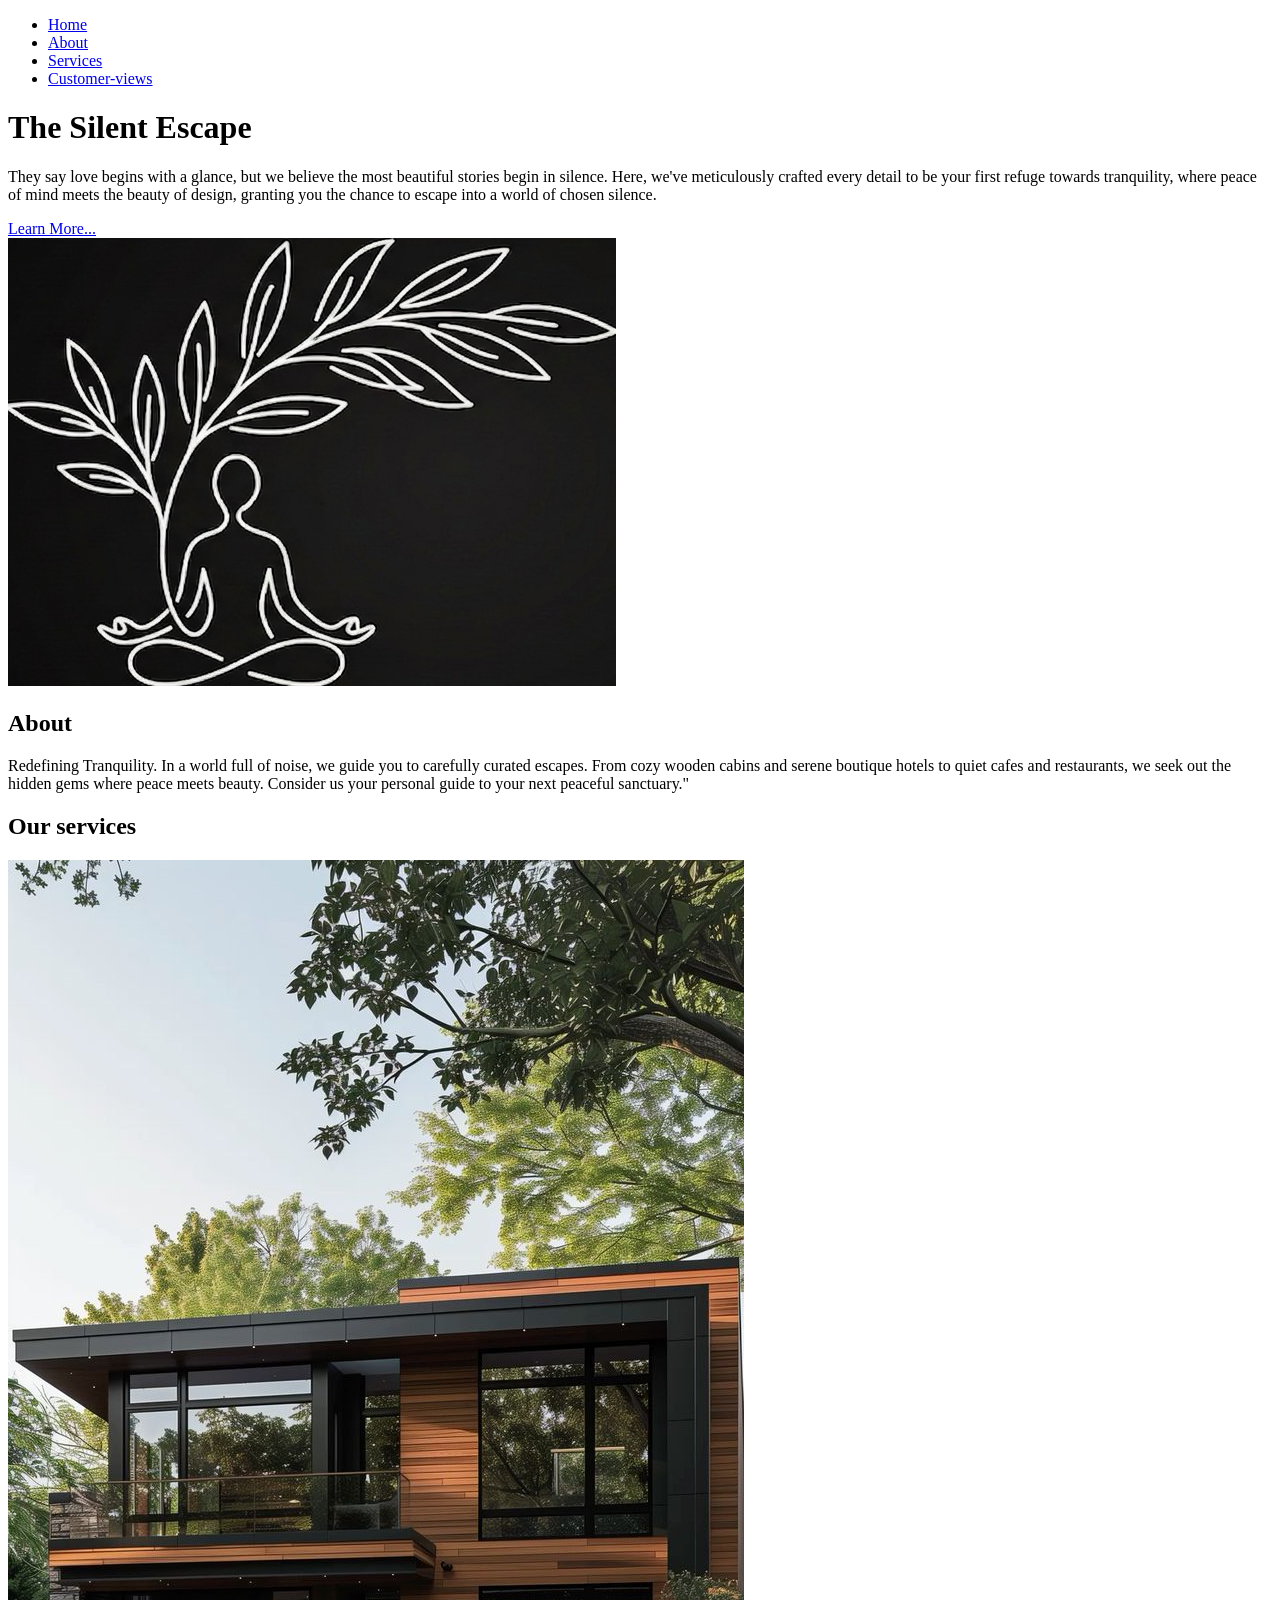
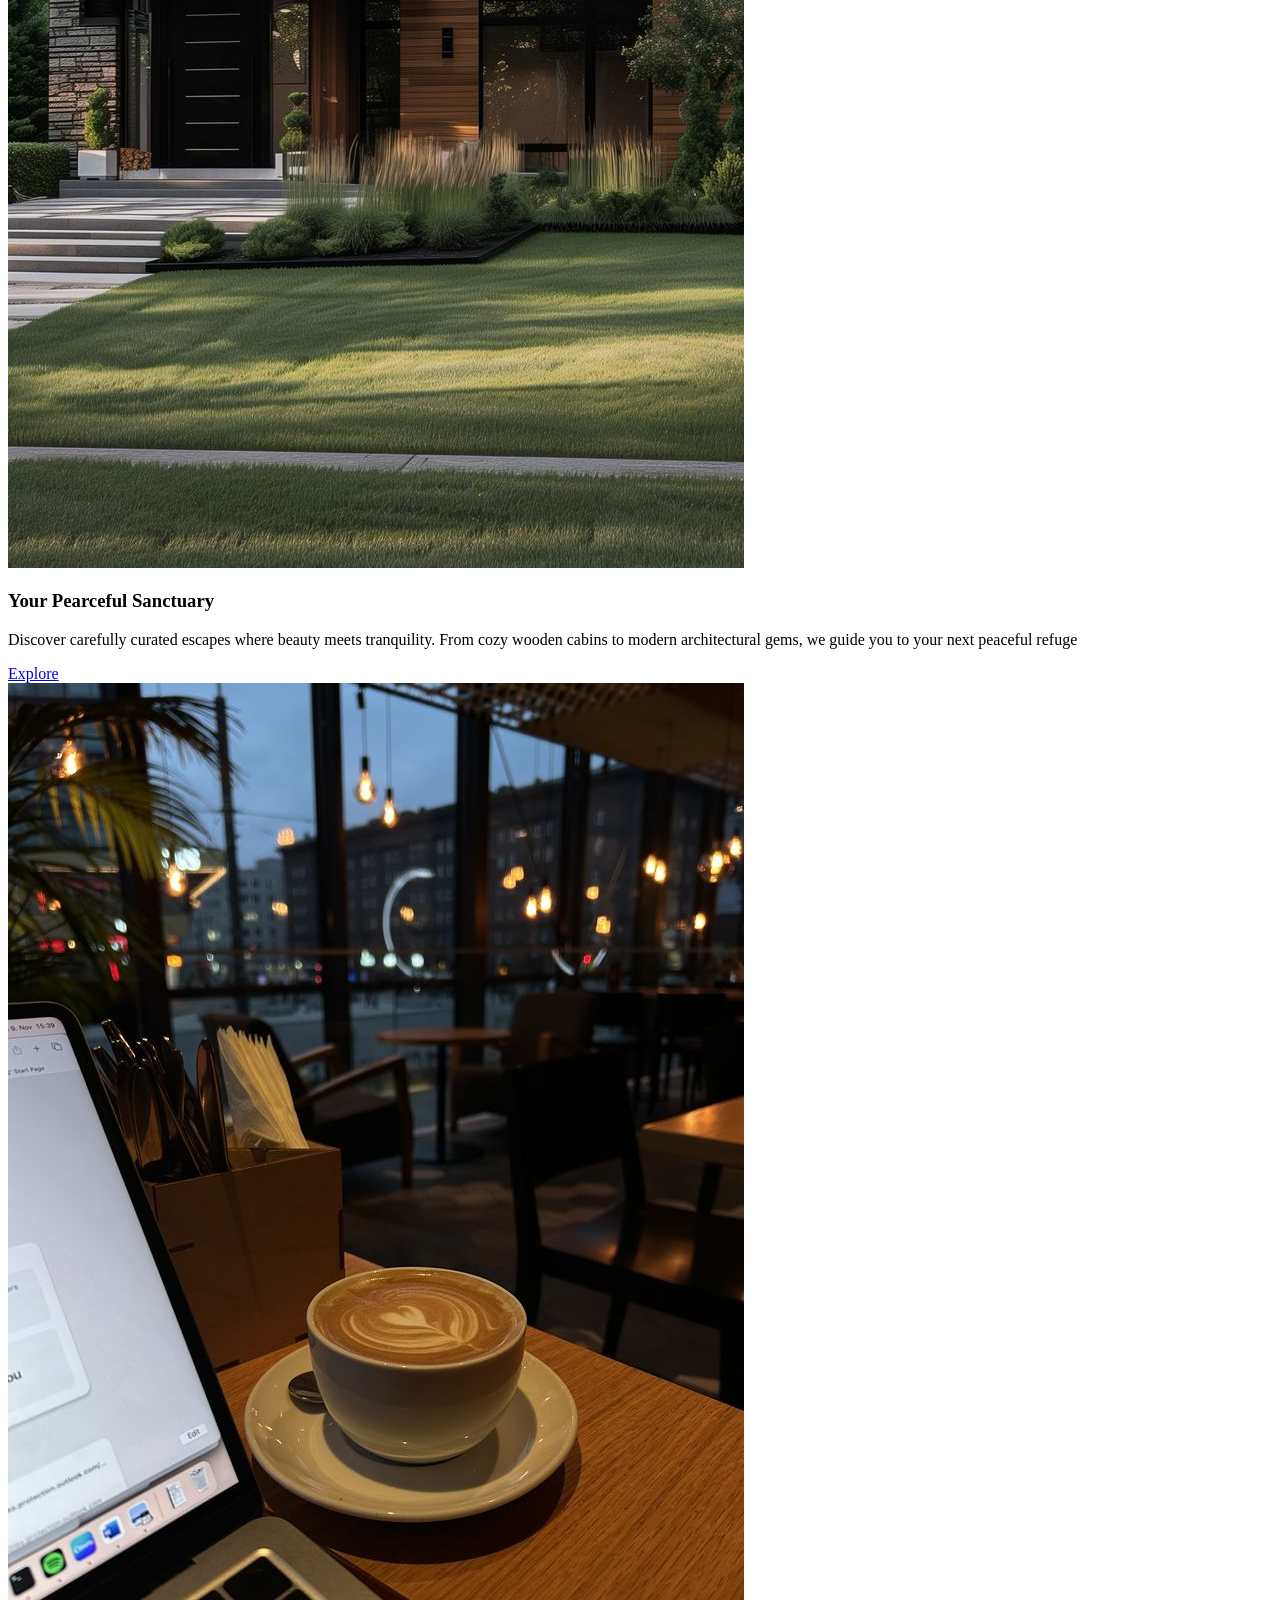
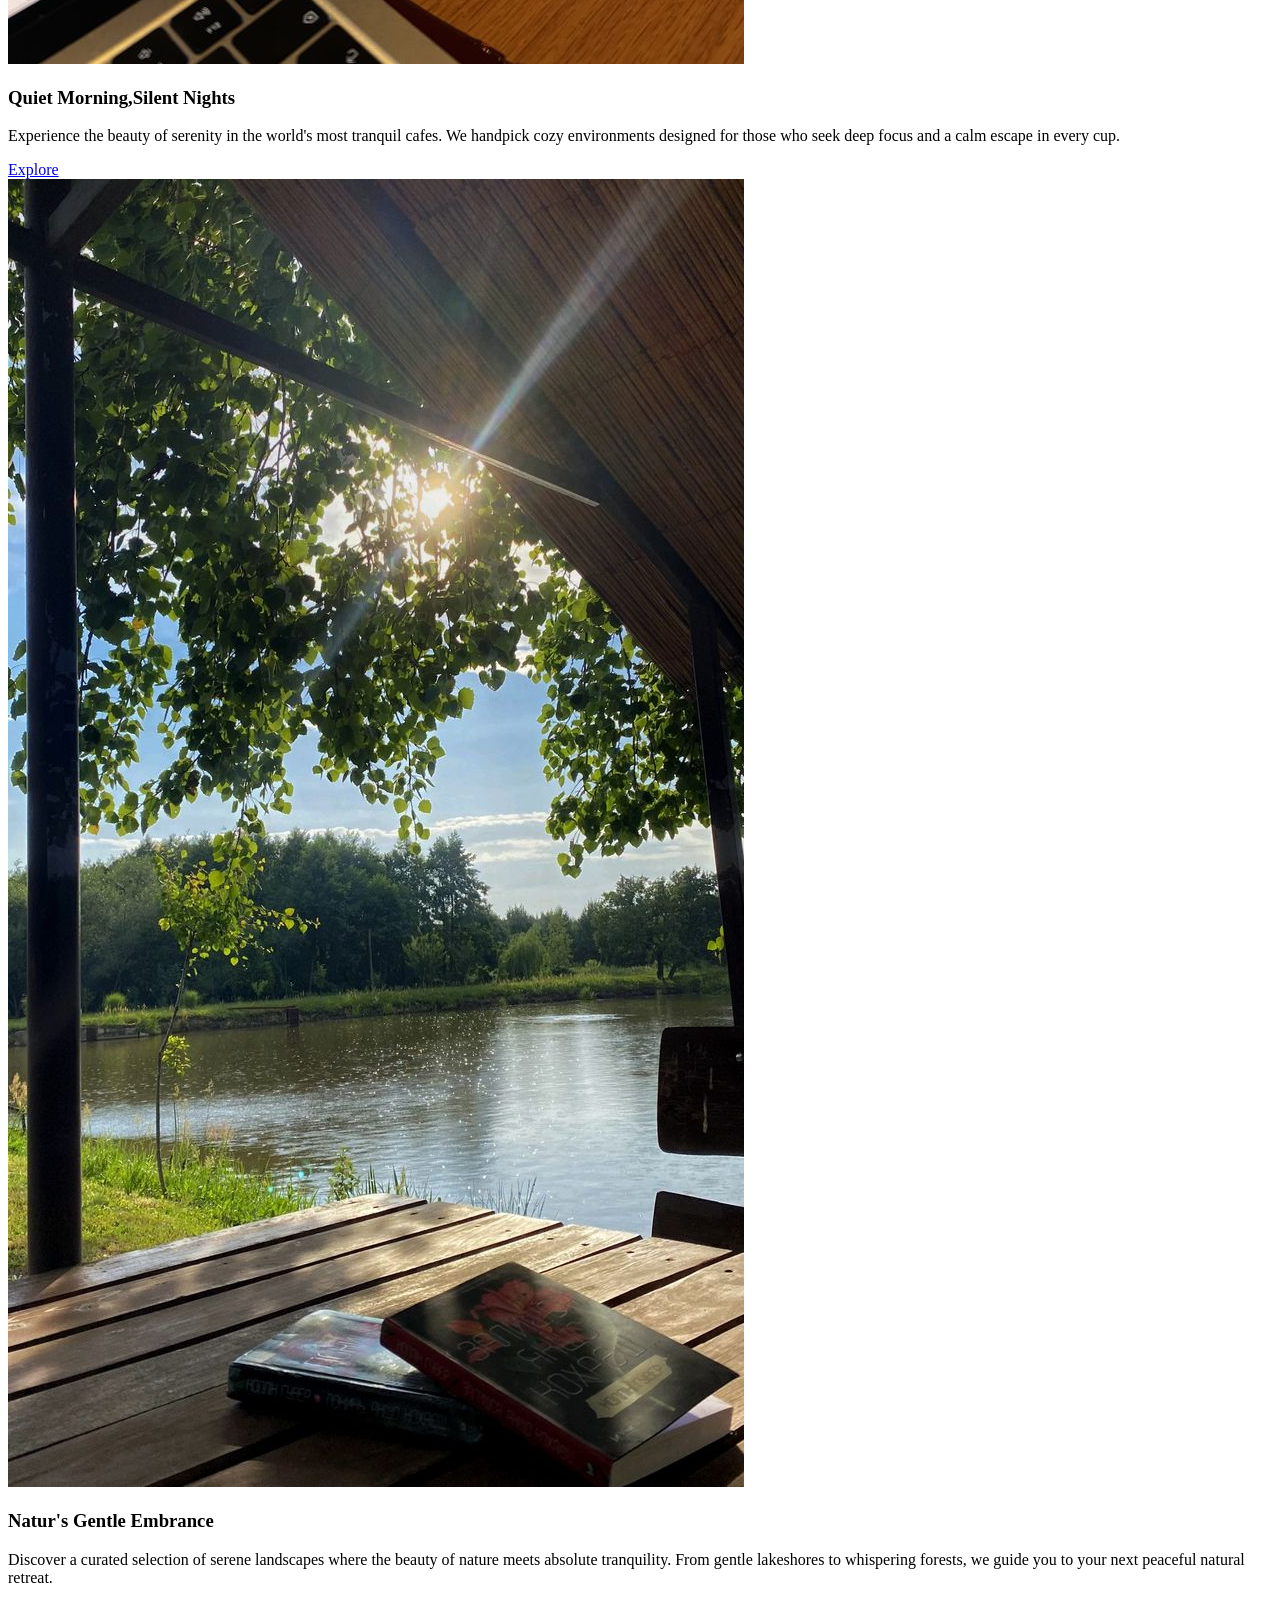
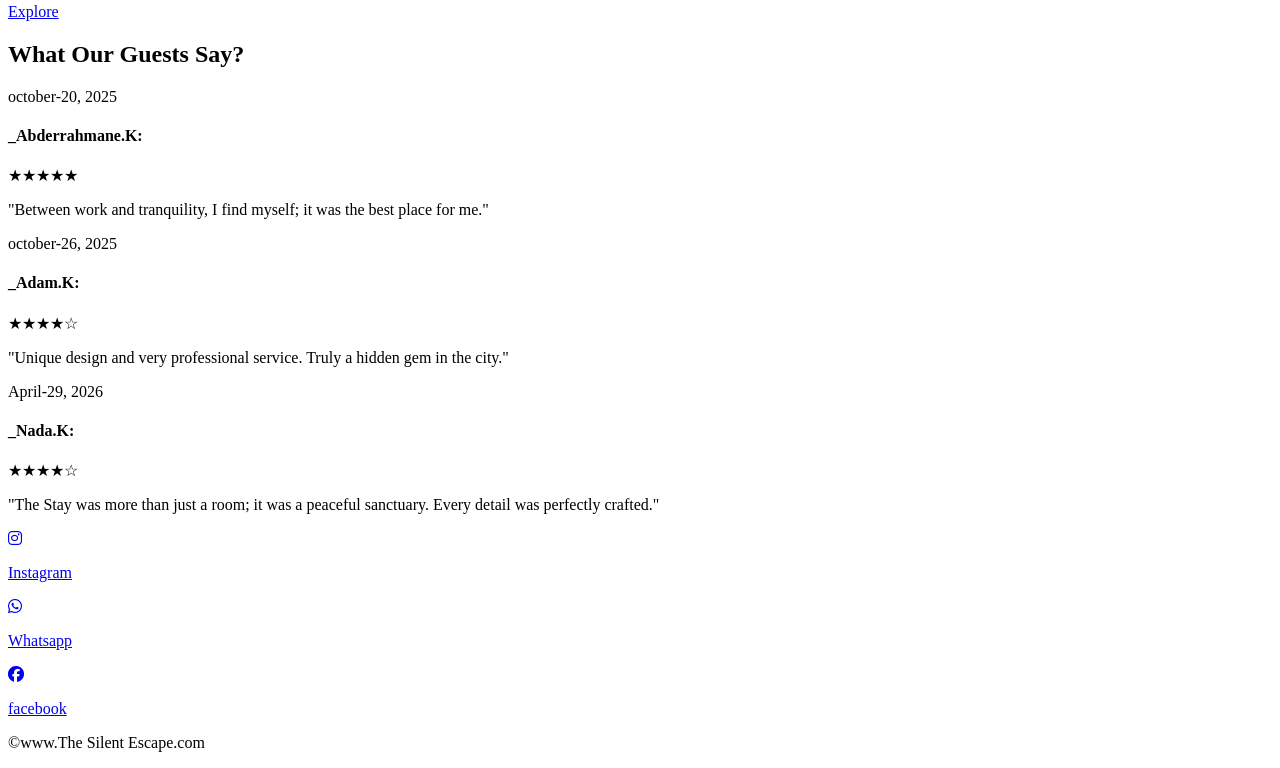
==== index.html @ 9ba503ec "index.html" ====
<!DOCTYPE html>
<html lang="en">
    <head>
    <title>Creative Stack</title>
    <meta charset="UTF-8">
    <meta name="viewport" content="width=device-width initial-scale=1.0">
    <link href="CSS/stylecr.css" rel="stylesheet" type="text/css">
    <link rel="stylesheet" href="https://cdnjs.cloudflare.com/ajax/libs/font-awesome/6.5.1/css/all.min.css">
    </head>
    <body>
        <!--start header-->
        <header>
            <nav>
                <ul>
                    <li><a href="#Home">Home</a></li>
                     <li><a href="#About">About</a></li>
                      <li><a href="#services">Services</a></li>
                       <li><a href="#Customer-views">Customer-views</a></li>
                </ul>
            </nav>
                <div class="content">
                    <h1>The Silent Escape</h1>
                    <p>They say love begins with a glance, but we believe the most beautiful stories begin in silence. 
                     Here, we've meticulously crafted every detail to be your first refuge towards tranquility,
                     where peace of mind meets the beauty of design, granting you the chance to escape into a world of chosen silence.
                    </p>
                    <a href="#" class="btn-project">Learn More...</a>
                </div>
                <div class="footer-logo">
        <img src="./Gemini_Generated_Image_lusgm5lusgm5lusg.png" alt="logo calm">
    </div>
        </header>
        <!--end header-->
        <!--start main-->
        <div class="About">
            <h2>About</h2>
            <p>Redefining Tranquility. In a world full of noise,
                we guide you to carefully curated escapes.
                From cozy wooden cabins and serene boutique hotels to quiet cafes and restaurants,
                we seek out the hidden gems where peace meets beauty.
                Consider us your personal guide to your next peaceful sanctuary."</p>
        </div>
        <section id="services" class="services-conainer">
            <h2 class="section-title">Our services</h2>
            <div class="services-block">
                <div class="services-image">
                    <img src="./download (15).jpg" alt="the stay digital experience">
                </div>
                <div class="services-details">
                    <h3>Your Pearceful Sanctuary</h3>
                    <p>Discover carefully curated escapes where beauty meets tranquility.
                      From cozy wooden cabins to modern architectural gems, we guide you to your next peaceful refuge

                    </p>
                    <a href="#" class="btn-services">Explore</a>
                </div>
            </div>
            <div class="services-block-alt">
                <div class="services-image">
                    <img src="./download (16).jpg" alt="the stay digital experience">
                </div>
                <div class="services-details">
                    <h3>Quiet Morning,Silent Nights</h3>
                    <p>Experience the beauty of serenity in the world's most tranquil cafes.
                     We handpick cozy environments designed for those who seek deep focus and a calm escape in every cup.
</p>
                    <a href="#" class="btn-services">Explore</a>
                </div>
            </div>
            <div class="services-block-service">
                <div class="services-image">
                    <img src="./natural.jpg" alt="the stay digital experience">
                </div>
                <div class="services-details">
                    <h3>Natur's Gentle Embrance</h3>
                    <p>Discover a curated selection of serene landscapes where the beauty of nature meets absolute tranquility.
                       From gentle lakeshores to whispering forests, we guide you to your next peaceful natural retreat.</p>
                    <a href="#" class="btn-services">Explore</a>
                </div>
            </div>
            <div class="Customer-views">
                  <h2 class="views-title">What Our Guests Say?</h2>
    <div class="reviews-container">
        <div class="review-card">
            <div class="stars">
                 <span class="date">october-20, 2025</span>
                <h4 class="customer-name">_Abderrahmane.K:</h4>
                <span>★</span><span>★</span><span>★</span><span>★</span><span>★</span>
            </div>
            <p class="review-text">"Between work and tranquility, I find myself; it was the best place for me."</p>
        </div>

        <div class="review-card">
            <div class="stars">
                <span class="date">october-26, 2025</span>
                <h4 class="customer-name">_Adam.K:</h4>
                <span>★</span><span>★</span><span>★</span><span>★</span><span>☆</span> </div>
            <p class="review-text">"Unique design and very professional service. Truly a hidden gem in the city."</p>
    </div>
    <div class="review-card">
            <div class="stars">
                <span class="date">April-29, 2026</span>
                <h4 class="customer-name">_Nada.K:</h4>
                <span>★</span><span>★</span><span>★</span><span>★</span><span>☆</span> </div>
            <p class="review-text">"The Stay was more than just a room; it was a peaceful sanctuary. Every detail was perfectly crafted."</p>
    </div>
</div>

            </div>
        </section>
        <!--end main-->
        <!--start footer-->
        <footer>
    <footer>
    <div class="footer-icons">
        <a href="https://www.instagram.com" class="icon-item">
            <i class="fab fa-instagram"></i>
            <p>Instagram</p>
        </a>
        <a href="https://www.whatsapp.com" class="icon-item">
            <i class="fab fa-whatsapp"></i>
            <p>Whatsapp</p>
        </a>
        <a href="https://www.facebook.com" class="icon-item">
            <i class="fab fa-facebook"></i>
            <p>facebook</p>
        </a>
    </div>

    <p class="copyright-text">&copy;www.The Silent Escape.com</p>
</footer>
</footer>
        <!--end footer-->
    </body>
</html>
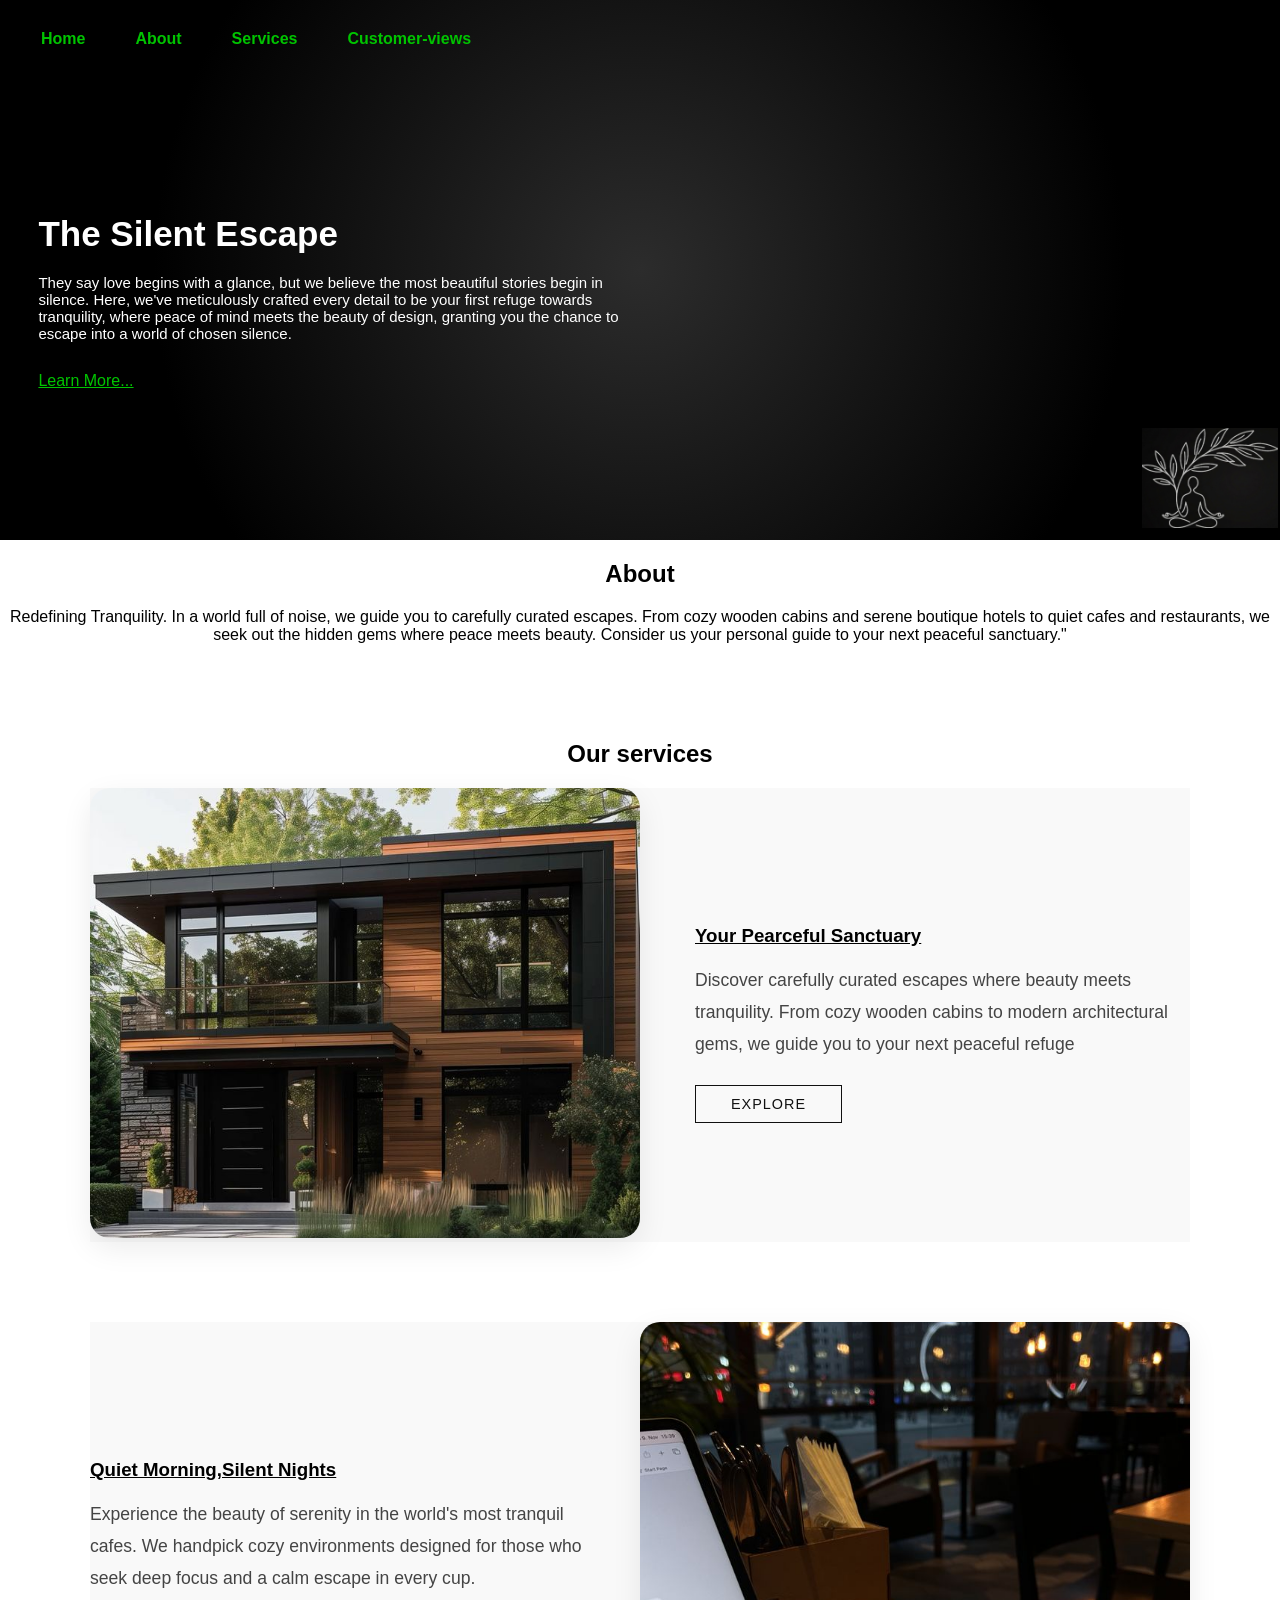
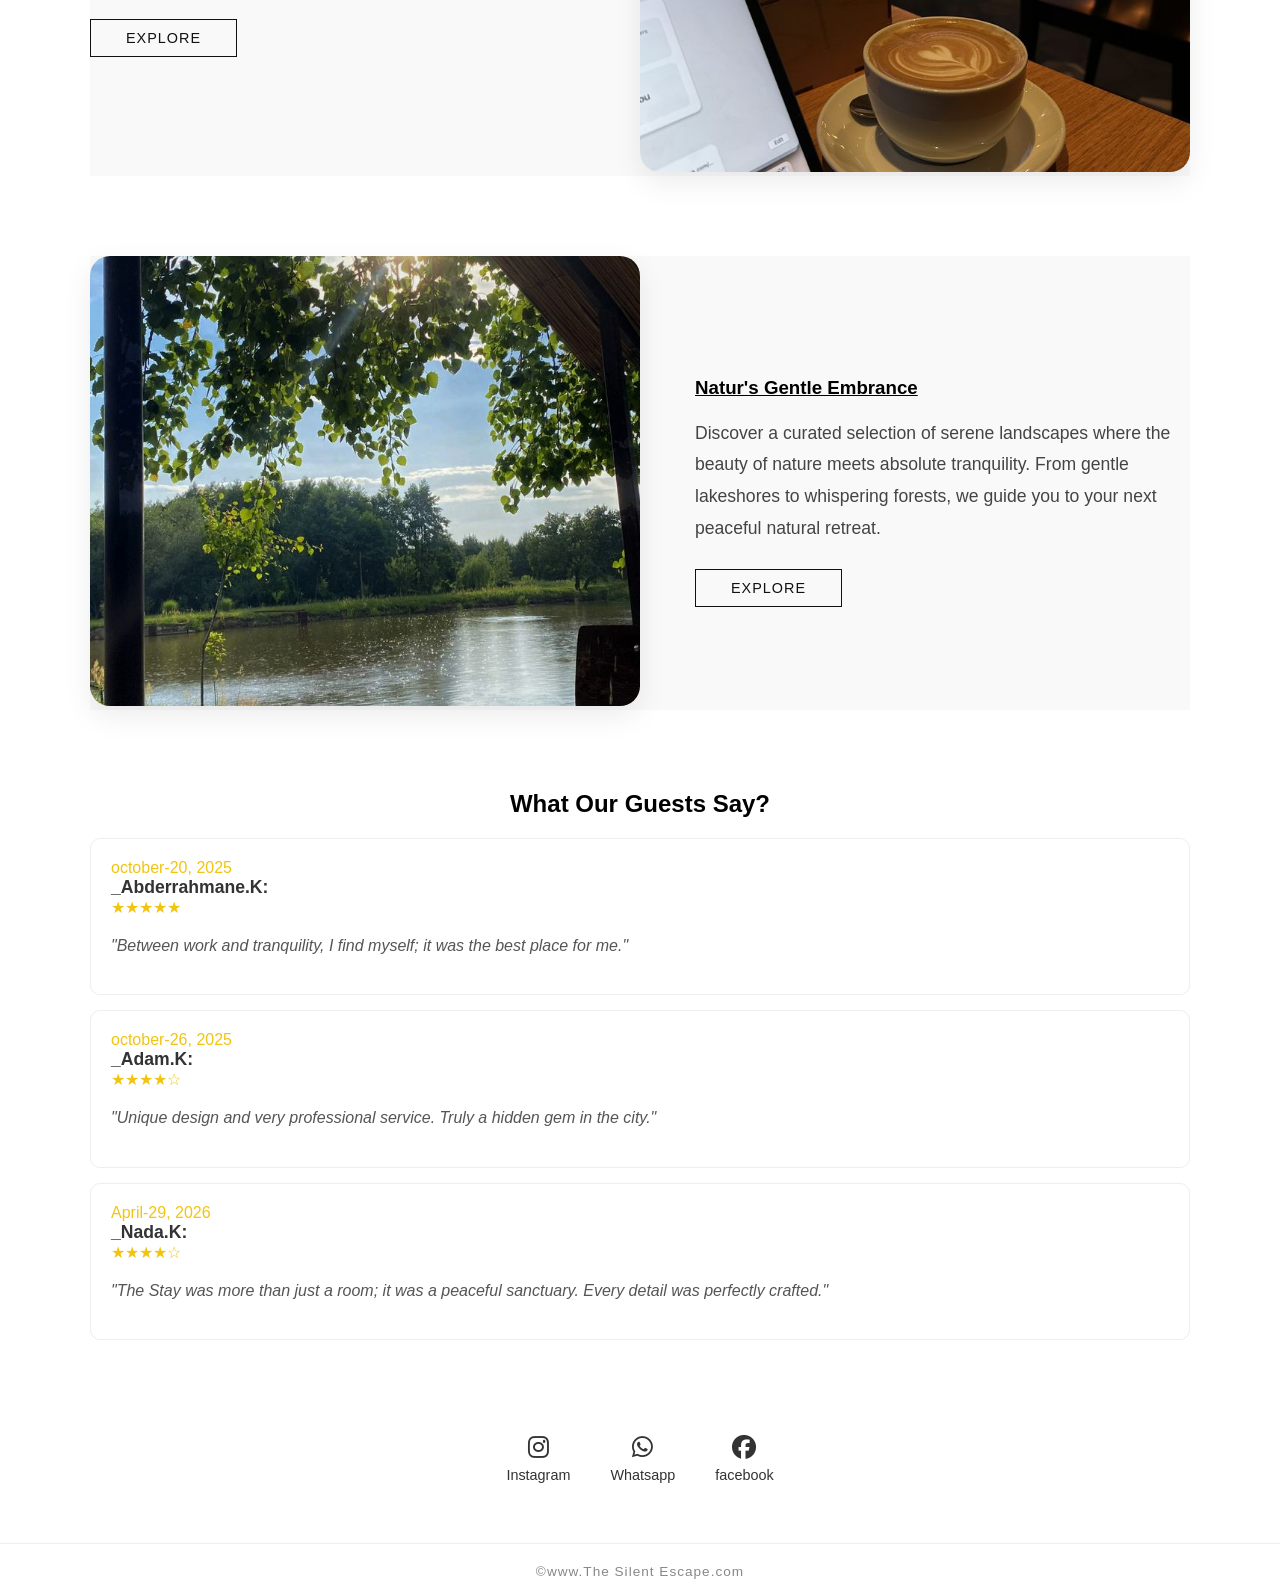
==== commit a5451aeb: "Update index.html" ====
--- a/index.html
+++ b/index.html
@@ -4,7 +4,7 @@
     <title>Creative Stack</title>
     <meta charset="UTF-8">
     <meta name="viewport" content="width=device-width initial-scale=1.0">
-    <link href="CSS/stylecr.css" rel="stylesheet" type="text/css">
+    <link rel="stylesheet" href="stylecr.css">
     <link rel="stylesheet" href="https://cdnjs.cloudflare.com/ajax/libs/font-awesome/6.5.1/css/all.min.css">
     </head>
     <body>
--- a/stylecr.css
+++ b/stylecr.css
@@ -0,0 +1,265 @@
+@charset "UTF-8"
+*{
+    margin: 0;
+    padding: 0;
+    box-sizing: border-box;
+}
+body {
+    margin: 0;
+    padding: 0;
+    width: 100%;
+    font-family: Arial, sans-serif;
+}
+/*start header*/
+header {
+    min-height: 60vh;
+    background-color: rgb(0, 0, 0);
+    color: white;
+    background-size: cover;
+    background-position: center;
+    position: relative; /* ضروري لكي يعمل التموضع المطلق للـ nav */
+    display: flex;
+    align-items: center; /* لتوسط المحتوى (content) عمودياً */
+    justify-content: flex-start; /* ليكون المحتوى جهة اليسار */
+        background: radial-gradient(circle at center,#2c2c2c 0%,#000 70%);
+}
+
+nav {
+    position: absolute;
+    top: 20px;          /* المسافة من الأعلى */
+    left: 20%;          /* تحريك بداية الـ nav لمنتصف الشاشة */
+    transform: translateX(-50%); /* إزاحة للوراء بنسبة 50% لضبط التوسط تماماً */
+    z-index: 10;
+}
+
+nav ul {
+    display: flex;
+    list-style: none;
+    gap: 50px;
+    margin: 0; 
+    padding: 10px 25px;
+    border-radius: 20px; /* لمسة جمالية للقائمة البيضاء */
+}
+
+nav ul li a {
+    color: rgb(0, 196, 0);
+    text-decoration: none;
+    font-weight: bold;
+    transition: 0.3s;
+}
+nav ul :hover{
+    text-decoration: underline;
+}
+
+.content {
+    margin-top: 40px;
+    position: relative;
+    z-index: 2;
+    text-align: left; /* المحتوى لليسار */
+    padding-left: 3%; /* لإعطاء مسافة عن حافة الشاشة اليسرى */
+    max-width: 600px;
+}
+
+.content h1 {
+    font-size: 35px;
+    margin-bottom: 20px;
+    font-family:'Franklin Gothic Medium', 'Arial Narrow', Arial, sans-serif;
+}
+
+.content p {
+    font-size: 15px;
+    margin-bottom: 30px;
+    font-family:'Segoe UI', Tahoma, Geneva, Verdana, sans-serif;
+}
+.content .btn-project{
+    display: inline-block;
+    color:  rgb(0, 196, 0);
+    transition: 0.3s;
+}
+.content .btn-project:hover{
+   color:rgb(0, 127, 0);
+}
+/* أضيفي هذا لضبط تموضع الشعار في الأسفل واليمين */
+.footer-logo {
+    position: absolute;
+    bottom: 8px; /* مسافة من الأسفل */
+    right: 2px;  /* مسافة من اليمين */
+}
+.footer-logo img {
+    height: 100px; /* ضبط ارتفاع الشعار ليناسب المساحة */
+    width: auto;
+    opacity: 0.8; /* جعل الشعار أكثر نعومة واندماجاً */
+}
+
+/* --- تنسيق عام لقسم الخدمات --- */
+h2{
+    text-align: center;
+}
+.About{
+    text-align: center;
+}
+.About p{
+    font-family: 'Segoe UI', Tahoma, Geneva, Verdana, sans-serif;
+}
+.services-conainer {
+    max-width: 1100px;
+    margin: 0 auto;
+    padding: 60px 20px;
+}
+
+/* التنسيق الأساسي لكل بلوكات الخدمات */
+.services-block, 
+.services-block-alt, 
+.services-block-service {
+    display: flex;
+    align-items: center;
+    justify-content: space-between;
+    margin-bottom: 80px; /* مسافة بين كل خدمة وأخرى */
+    gap: 50px;
+     background-color: #f9f9f9;
+}
+
+/* --- هنا السحر: البلوك الثاني نجعله معكوساً --- */
+.services-block-alt {
+    flex-direction: row-reverse;
+}
+
+/* --- تنسيق الصور --- */
+.services-image {
+    flex: 1;
+    max-width: 50%;
+}
+
+.services-image img {
+    width: 100%;
+    height: 450px; /* ارتفاع ثابت لجمالية العرض */
+    object-fit: cover;
+    border-radius: 20px;
+    box-shadow: 0 10px 30px rgba(0,0,0,0.08);
+}
+
+/* --- تنسيق النصوص --- */
+.services-details {
+    flex: 1;
+    max-width: 45%;
+
+}
+
+.services-details p {
+    font-size: 1.1rem;
+    line-height: 1.8;
+    color: #444;
+    margin-bottom: 25px;
+}
+.services-details h3{
+    text-decoration: underline;
+}
+
+.btn-services {
+    display: inline-block;
+    padding: 10px 35px;
+    border: 1px solid #111;
+    color: #111;
+    text-decoration: none;
+    text-transform: uppercase;
+    font-size: 0.9rem;
+    letter-spacing: 1px;
+    transition: 0.3s;
+}
+
+.btn-services:hover {
+    background: #111;
+    color: #fff;
+}
+.review-card {
+    border: 1px solid #eee;
+    padding: 20px;
+    border-radius: 10px;
+    margin-bottom: 15px;
+    background-color: #fff;
+}
+
+/* التنسيق الأساسي لجعل الاسم والتاريخ في سطر واحد */
+.review-header {
+    display: flex;
+    justify-content: space-between; /* يضع الاسم في أقصى اليمين والتاريخ في أقصى اليسار */
+    align-items: center;
+    margin-bottom: 10px;
+}
+
+.customer-name {
+    margin: 0;
+    font-size: 1.1rem;
+    color: #333;
+}
+
+.review-date {
+    font-size: 0.9rem;
+    color: #888;
+}
+
+.stars {
+    color: #f1c40f; /* لون النجوم الذهبي */
+    margin-bottom: 10px;
+}
+
+.review-text {
+    font-style: italic;
+    color: #555;
+    line-height: 1.6;
+}
+.footer-icons {
+    display: flex;
+    gap: 40px; /* المسافة بين كل أيقونة وأخرى */
+    justify-content: center;
+    padding: 20px;
+}
+
+.icon-item {
+    display: flex;
+    flex-direction: column; /* لجعل النص تحت الأيقونة */
+    align-items: center;
+    text-decoration: none; /* إزالة الخط تحت الرابط */
+    color: #333;
+    transition: transform 0.3s ease; /* إضافة حركة ناعمة */
+}
+
+/* تأثير عند تمرير الماوس (Hover) */
+.icon-item:hover {
+    transform: translateY(-5px); /* رفع الأيقونة قليلاً للأعلى */
+    color: rgb(0, 196, 0); /* تغيير اللون عند التمرير */
+}
+
+.icon-item i {
+    font-size: 24px; /* حجم الأيقونة */
+    margin-bottom: 8px; /* مسافة بين الأيقونة والنص */
+}
+
+.icon-item p {
+    margin: 0; /* إزالة الهوامش التلقائية للفقرة */
+    font-size: 0.9rem;
+    font-weight: 500;
+}
+.copyright-text {
+    text-align: center;
+    margin-top: 40px; /* مسافة كافية تفصله عن الأيقونات */
+    font-size: 0.85rem;
+    color: #888;
+    border-top: 1px solid #eee; /* خط فاصل خفيف لإعطاء مظهر رسمي */
+    padding-top: 20px;
+    letter-spacing: 1px; /* يعطي جمالية للنص الإنجليزي */
+}
+
+/* --- جعل التصميم متجاوب مع الموبايل --- */
+@media (max-width: 768px) {
+    .services-block, 
+    .services-block-alt, 
+    .services-block-service {
+        flex-direction: column !important; /* الكل يصبح فوق بعض في الهاتف */
+        text-align: center;
+    }
+    
+    .services-image, .services-details {
+        max-width: 100%;
+    }
+}
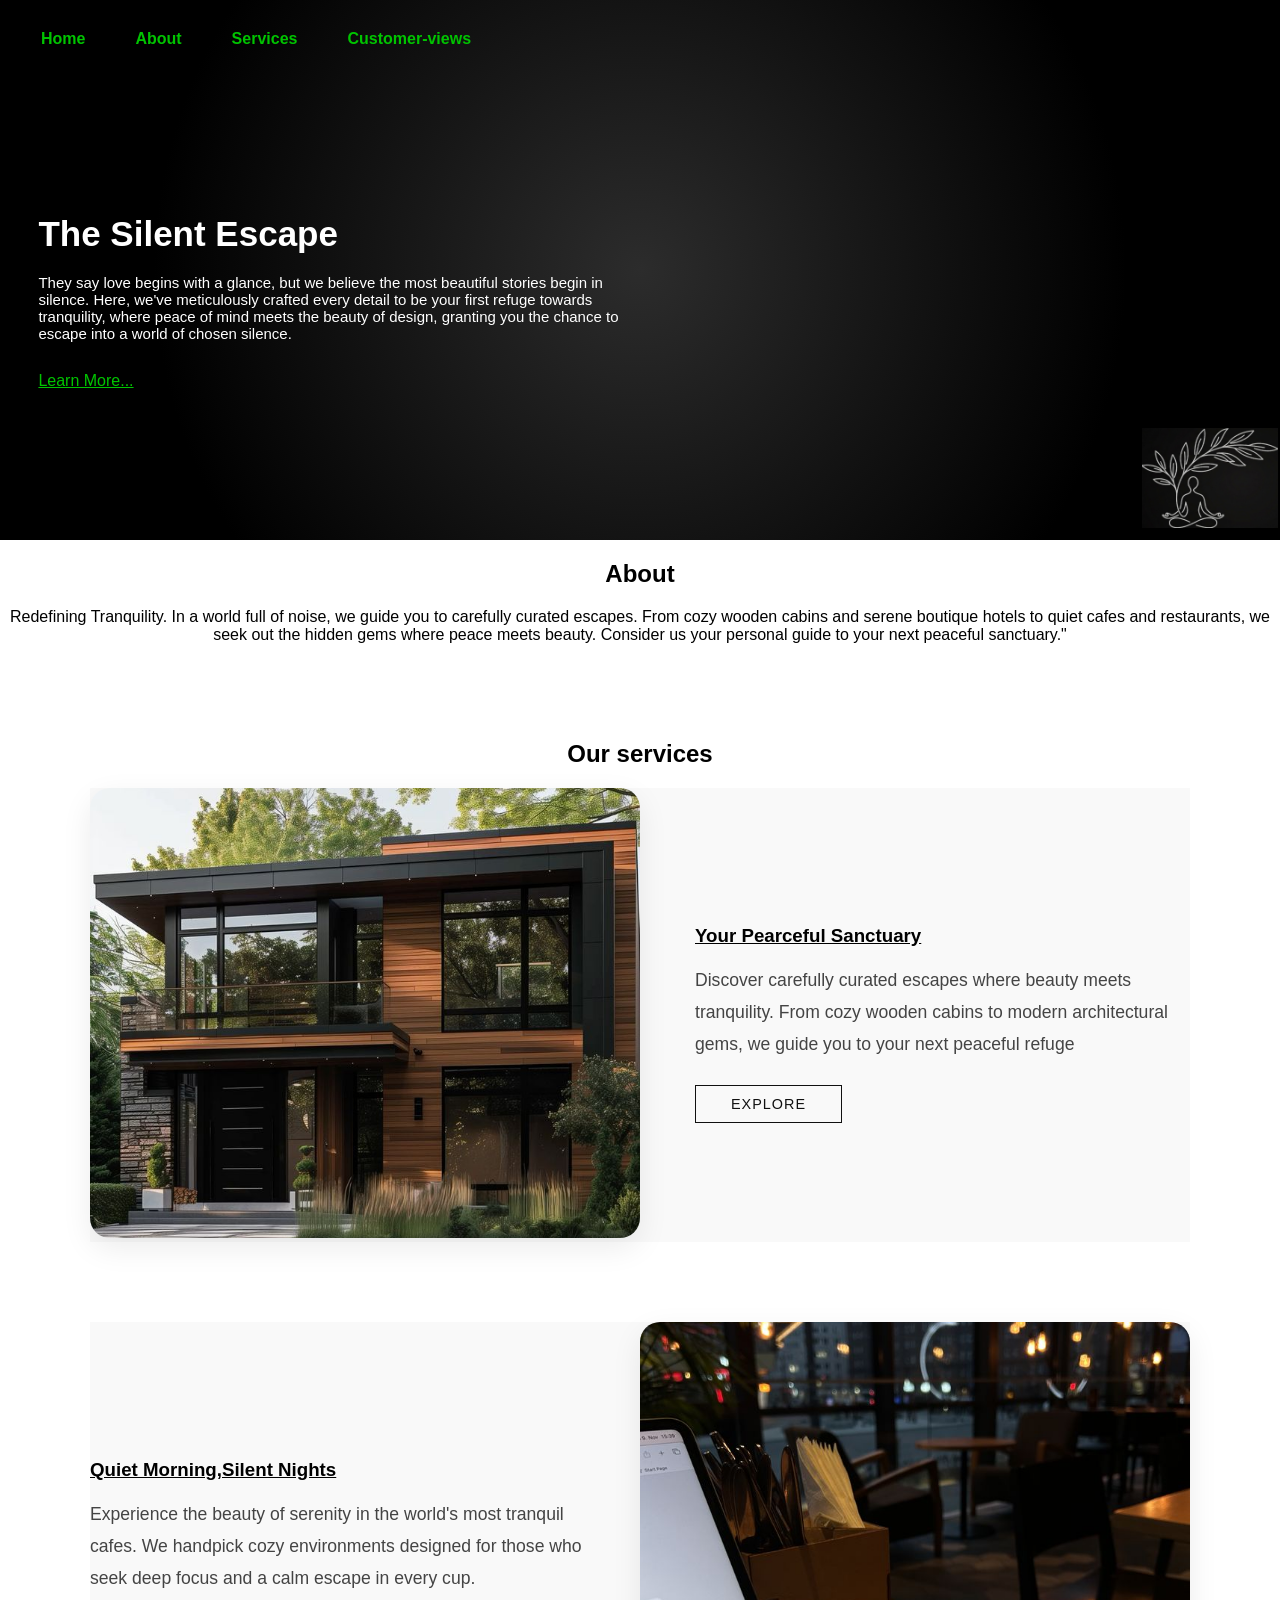
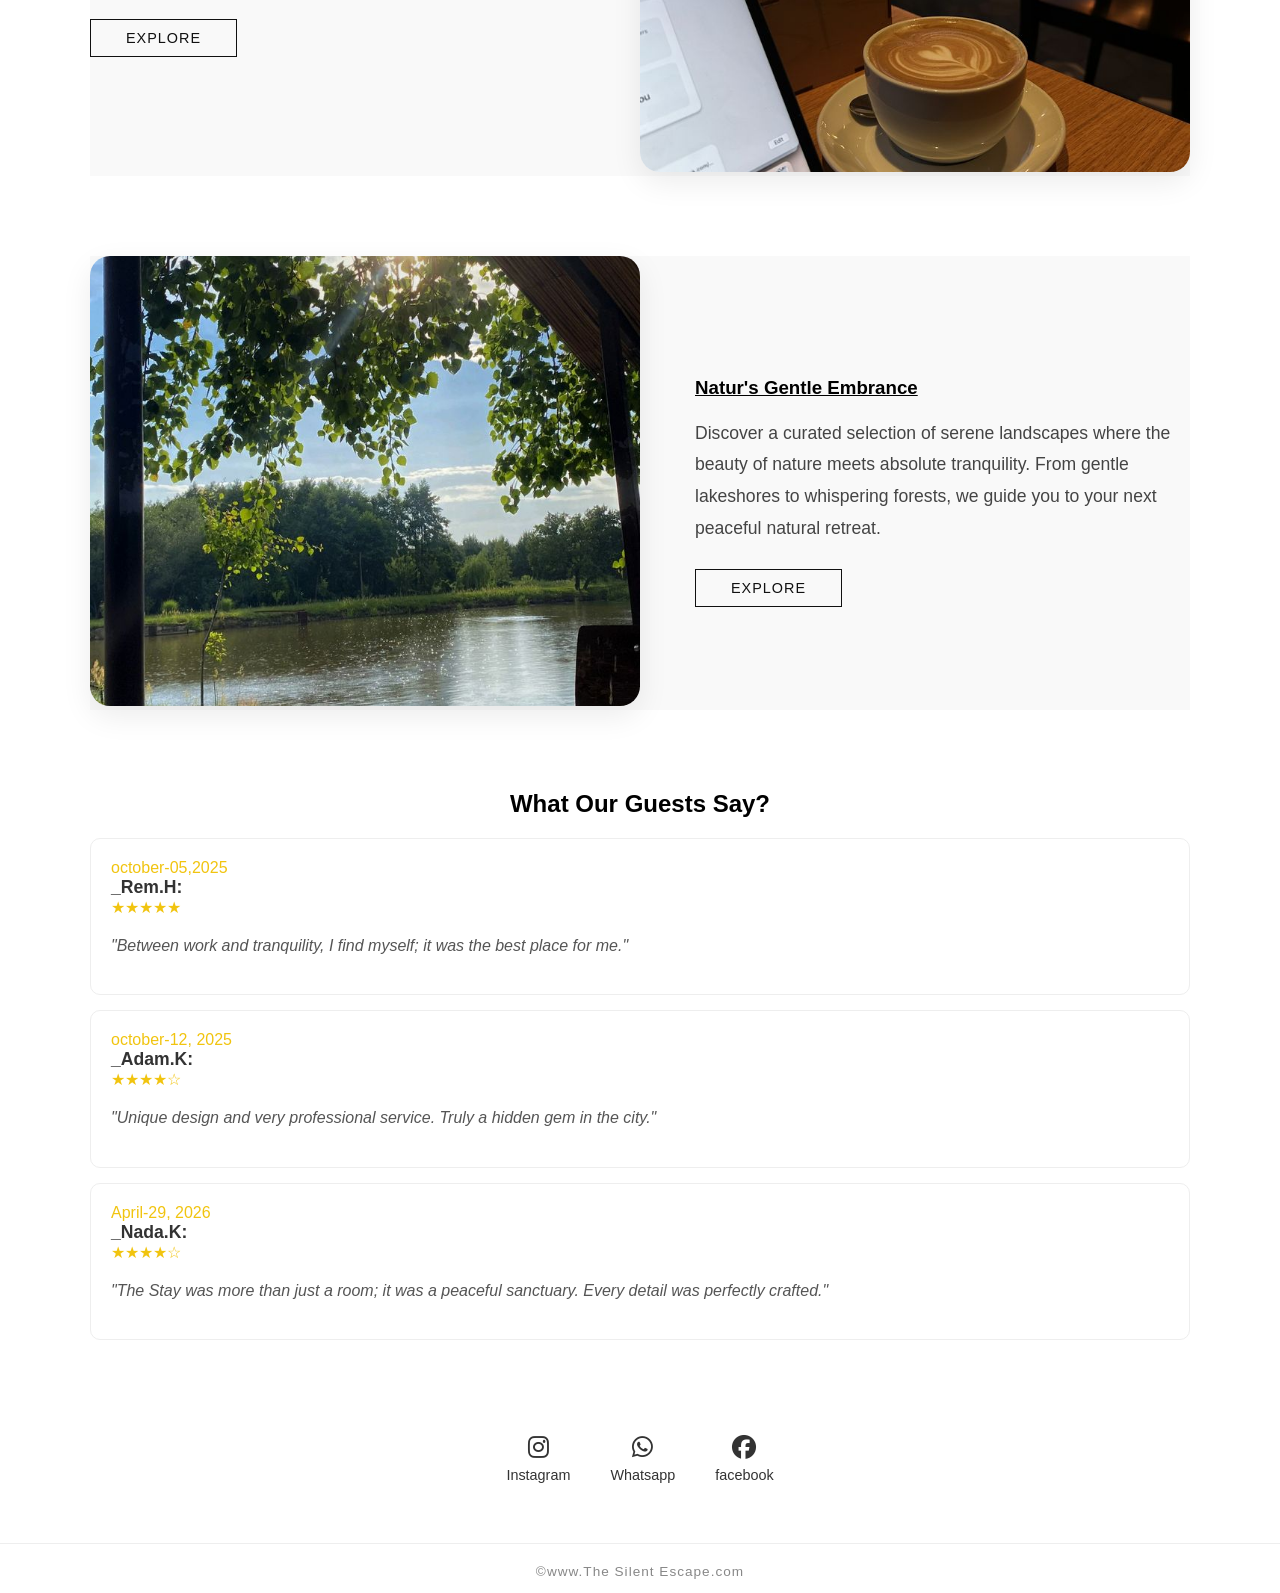
==== commit 5a068c42: "Fix HTML formatting and structure" ====
--- a/index.html
+++ b/index.html
@@ -4,8 +4,8 @@
     <title>Creative Stack</title>
     <meta charset="UTF-8">
     <meta name="viewport" content="width=device-width initial-scale=1.0">
-    <link rel="stylesheet" href="stylecr.css">
-    <link rel="stylesheet" href="https://cdnjs.cloudflare.com/ajax/libs/font-awesome/6.5.1/css/all.min.css">
+   <link rel="stylesheet" href="stylecr.css">
+<link rel="stylesheet" href="https://cdnjs.cloudflare.com/ajax/libs/font-awesome/6.5.1/css/all.min.css">
     </head>
     <body>
         <!--start header-->
@@ -83,8 +83,8 @@
     <div class="reviews-container">
         <div class="review-card">
             <div class="stars">
-                 <span class="date">october-20, 2025</span>
-                <h4 class="customer-name">_Abderrahmane.K:</h4>
+                 <span class="date">october-05,2025</span>
+                <h4 class="customer-name">_Rem.H:</h4>
                 <span>★</span><span>★</span><span>★</span><span>★</span><span>★</span>
             </div>
             <p class="review-text">"Between work and tranquility, I find myself; it was the best place for me."</p>
@@ -92,7 +92,7 @@
 
         <div class="review-card">
             <div class="stars">
-                <span class="date">october-26, 2025</span>
+                <span class="date">october-12, 2025</span>
                 <h4 class="customer-name">_Adam.K:</h4>
                 <span>★</span><span>★</span><span>★</span><span>★</span><span>☆</span> </div>
             <p class="review-text">"Unique design and very professional service. Truly a hidden gem in the city."</p>
--- a/stylecr.css
+++ b/stylecr.css
@@ -1,71 +1,64 @@
 @charset "UTF-8"
 *{
-    margin: 0;
-    padding: 0;
-    box-sizing: border-box;
-}
+margin: 0;
+  padding: 0;
+  box-sizing: border-box;}
+
 body {
     margin: 0;
     padding: 0;
     width: 100%;
-    font-family: Arial, sans-serif;
-}
+    font-family: Arial, sans-serif;}
+
 /*start header*/
 header {
-    min-height: 60vh;
-    background-color: rgb(0, 0, 0);
-    color: white;
-    background-size: cover;
-    background-position: center;
-    position: relative; /* ضروري لكي يعمل التموضع المطلق للـ nav */
-    display: flex;
-    align-items: center; /* لتوسط المحتوى (content) عمودياً */
-    justify-content: flex-start; /* ليكون المحتوى جهة اليسار */
-        background: radial-gradient(circle at center,#2c2c2c 0%,#000 70%);
-}
-
+  min-height: 60vh;
+  background-color: rgb(0, 0, 0);
+  color: white;
+  background-size: cover;
+  background-position: center;
+  position: relative; /* ضروري لكي يعمل التموضع المطلق للـ nav */
+  display: flex;
+  align-items: center; /* لتوسط المحتوى (content) عمودياً */
+  justify-content: flex-start; /* ليكون المحتوى جهة اليسار */
+  background: radial-gradient(circle at center,#2c2c2c 0%,#000 70%);
+}
 nav {
-    position: absolute;
-    top: 20px;          /* المسافة من الأعلى */
-    left: 20%;          /* تحريك بداية الـ nav لمنتصف الشاشة */
-    transform: translateX(-50%); /* إزاحة للوراء بنسبة 50% لضبط التوسط تماماً */
-    z-index: 10;
-}
-
+  position: absolute;
+  top: 20px;          
+  left: 20%;          
+  transform: translateX(-50%); 
+  z-index: 10;
+}
 nav ul {
-    display: flex;
-    list-style: none;
-    gap: 50px;
-    margin: 0; 
-    padding: 10px 25px;
-    border-radius: 20px; /* لمسة جمالية للقائمة البيضاء */
-}
-
+  display: flex;
+  list-style: none;
+  gap: 50px;
+  margin: 0;
+  padding: 10px 25px;
+  border-radius: 20px; }
 nav ul li a {
-    color: rgb(0, 196, 0);
-    text-decoration: none;
-    font-weight: bold;
-    transition: 0.3s;
+  color: rgb(0, 196, 0);
+  text-decoration: none;
+  font-weight: bold;
+  transition: 0.3s;
 }
 nav ul :hover{
-    text-decoration: underline;
-}
-
+  text-decoration: underline;
+}
 .content {
-    margin-top: 40px;
-    position: relative;
-    z-index: 2;
-    text-align: left; /* المحتوى لليسار */
-    padding-left: 3%; /* لإعطاء مسافة عن حافة الشاشة اليسرى */
-    max-width: 600px;
-}
-
+  margin-top: 40px;
+  position: relative;
+  z-index: 2;
+  text-align: left; 
+  padding-left: 3%; 
+  max-width: 600px;
+}
 .content h1 {
-    font-size: 35px;
-    margin-bottom: 20px;
-    font-family:'Franklin Gothic Medium', 'Arial Narrow', Arial, sans-serif;
-}
-
+  font-size: 35px;
+  margin-bottom: 20px;
+  font-family:'Franklin Gothic Medium', 'Arial Narrow', Arial, sans-serif;
+}
 .content p {
     font-size: 15px;
     margin-bottom: 30px;
@@ -79,19 +72,16 @@
 .content .btn-project:hover{
    color:rgb(0, 127, 0);
 }
-/* أضيفي هذا لضبط تموضع الشعار في الأسفل واليمين */
 .footer-logo {
     position: absolute;
-    bottom: 8px; /* مسافة من الأسفل */
-    right: 2px;  /* مسافة من اليمين */
+    bottom: 8px; 
+    right: 2px; 
 }
 .footer-logo img {
-    height: 100px; /* ضبط ارتفاع الشعار ليناسب المساحة */
+    height: 100px;
     width: auto;
-    opacity: 0.8; /* جعل الشعار أكثر نعومة واندماجاً */
-}
-
-/* --- تنسيق عام لقسم الخدمات --- */
+    opacity: 0.8; 
+}
 h2{
     text-align: center;
 }
@@ -100,51 +90,41 @@
 }
 .About p{
     font-family: 'Segoe UI', Tahoma, Geneva, Verdana, sans-serif;
+
 }
 .services-conainer {
     max-width: 1100px;
     margin: 0 auto;
     padding: 60px 20px;
 }
-
-/* التنسيق الأساسي لكل بلوكات الخدمات */
-.services-block, 
-.services-block-alt, 
+.services-block,
+.services-block-alt,
 .services-block-service {
     display: flex;
     align-items: center;
     justify-content: space-between;
-    margin-bottom: 80px; /* مسافة بين كل خدمة وأخرى */
+    margin-bottom: 80px; 
     gap: 50px;
-     background-color: #f9f9f9;
-}
-
-/* --- هنا السحر: البلوك الثاني نجعله معكوساً --- */
+    background-color: #f9f9f9;
+}
 .services-block-alt {
     flex-direction: row-reverse;
 }
-
-/* --- تنسيق الصور --- */
 .services-image {
     flex: 1;
     max-width: 50%;
 }
-
 .services-image img {
     width: 100%;
-    height: 450px; /* ارتفاع ثابت لجمالية العرض */
+    height: 450px; 
     object-fit: cover;
     border-radius: 20px;
     box-shadow: 0 10px 30px rgba(0,0,0,0.08);
 }
-
-/* --- تنسيق النصوص --- */
 .services-details {
     flex: 1;
     max-width: 45%;
-
-}
-
+}
 .services-details p {
     font-size: 1.1rem;
     line-height: 1.8;
@@ -154,7 +134,6 @@
 .services-details h3{
     text-decoration: underline;
 }
-
 .btn-services {
     display: inline-block;
     padding: 10px 35px;
@@ -166,7 +145,6 @@
     letter-spacing: 1px;
     transition: 0.3s;
 }
-
 .btn-services:hover {
     background: #111;
     color: #fff;
@@ -178,31 +156,25 @@
     margin-bottom: 15px;
     background-color: #fff;
 }
-
-/* التنسيق الأساسي لجعل الاسم والتاريخ في سطر واحد */
 .review-header {
     display: flex;
-    justify-content: space-between; /* يضع الاسم في أقصى اليمين والتاريخ في أقصى اليسار */
+    justify-content: space-between; 
     align-items: center;
     margin-bottom: 10px;
 }
-
 .customer-name {
     margin: 0;
     font-size: 1.1rem;
     color: #333;
 }
-
 .review-date {
     font-size: 0.9rem;
     color: #888;
 }
-
 .stars {
-    color: #f1c40f; /* لون النجوم الذهبي */
+    color: #f1c40f; 
     margin-bottom: 10px;
 }
-
 .review-text {
     font-style: italic;
     color: #555;
@@ -210,56 +182,37 @@
 }
 .footer-icons {
     display: flex;
-    gap: 40px; /* المسافة بين كل أيقونة وأخرى */
+    gap: 40px; 
     justify-content: center;
     padding: 20px;
 }
-
 .icon-item {
     display: flex;
-    flex-direction: column; /* لجعل النص تحت الأيقونة */
+    flex-direction: column; 
     align-items: center;
-    text-decoration: none; /* إزالة الخط تحت الرابط */
+    text-decoration: none;
     color: #333;
-    transition: transform 0.3s ease; /* إضافة حركة ناعمة */
-}
-
-/* تأثير عند تمرير الماوس (Hover) */
+    transition: transform 0.3s ease; 
+}
 .icon-item:hover {
-    transform: translateY(-5px); /* رفع الأيقونة قليلاً للأعلى */
-    color: rgb(0, 196, 0); /* تغيير اللون عند التمرير */
-}
-
+    transform: translateY(-5px); 
+    color: rgb(0, 196, 0); 
+}
 .icon-item i {
-    font-size: 24px; /* حجم الأيقونة */
-    margin-bottom: 8px; /* مسافة بين الأيقونة والنص */
-}
-
+    font-size: 24px; 
+    margin-bottom: 8px; 
+}
 .icon-item p {
-    margin: 0; /* إزالة الهوامش التلقائية للفقرة */
+    margin: 0; 
     font-size: 0.9rem;
     font-weight: 500;
 }
 .copyright-text {
     text-align: center;
-    margin-top: 40px; /* مسافة كافية تفصله عن الأيقونات */
+    margin-top: 40px; 
     font-size: 0.85rem;
     color: #888;
-    border-top: 1px solid #eee; /* خط فاصل خفيف لإعطاء مظهر رسمي */
+    border-top: 1px solid #eee; 
     padding-top: 20px;
-    letter-spacing: 1px; /* يعطي جمالية للنص الإنجليزي */
-}
-
-/* --- جعل التصميم متجاوب مع الموبايل --- */
-@media (max-width: 768px) {
-    .services-block, 
-    .services-block-alt, 
-    .services-block-service {
-        flex-direction: column !important; /* الكل يصبح فوق بعض في الهاتف */
-        text-align: center;
-    }
-    
-    .services-image, .services-details {
-        max-width: 100%;
-    }
-}+    letter-spacing: 1px; 
+}
